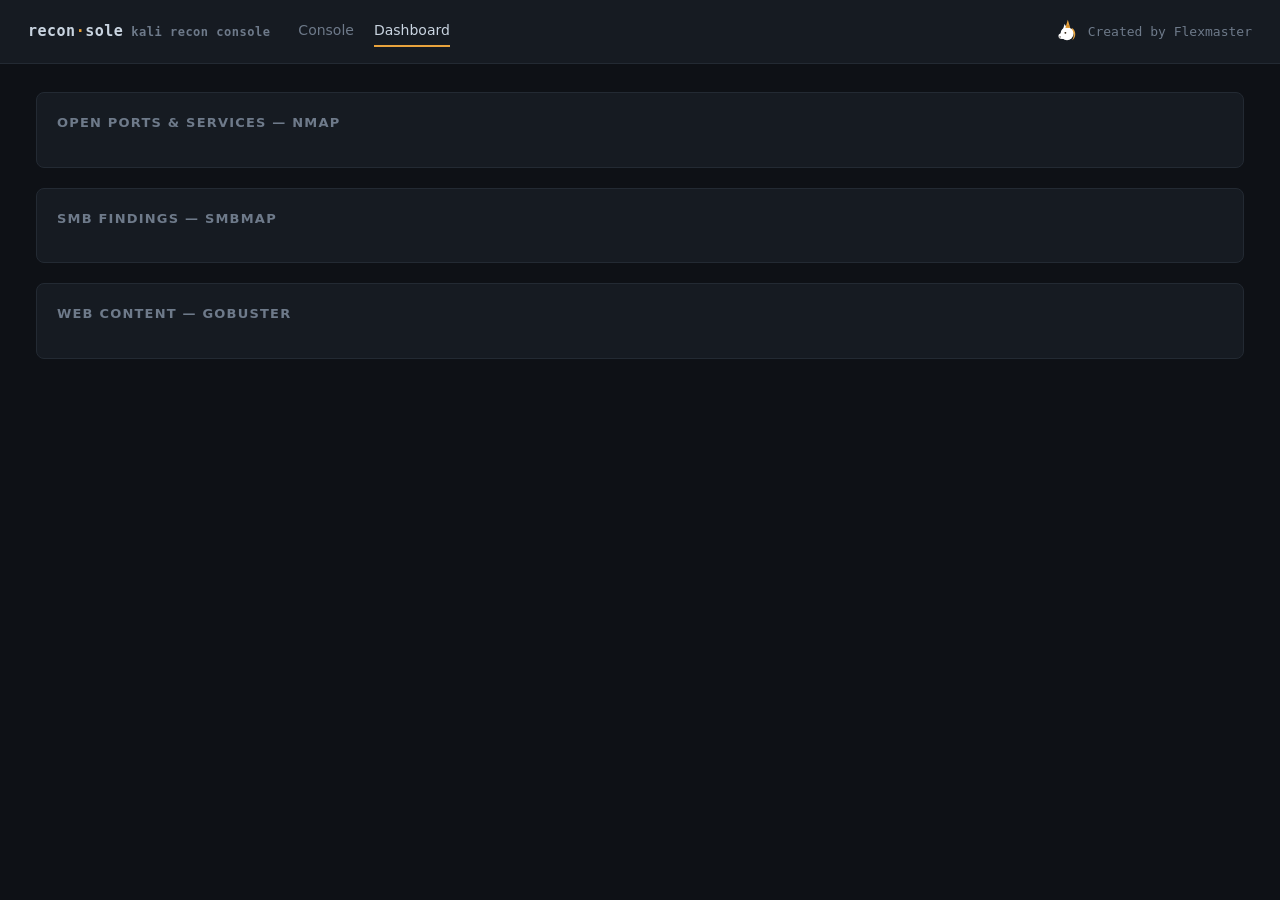
==== templates/dashboard.html @ c30e41ec "reconsole: Kali recon console (Flask GUI, concurrent scans, live output, dashboard)" ====
<!doctype html>
<html lang="en">
<head>
<meta charset="utf-8">
<meta name="viewport" content="width=device-width, initial-scale=1">
<title>reconsole · dashboard</title>
<link rel="stylesheet" href="/static/style.css">
</head>
<body>
<div class="topbar">
    <span class="brand">recon<span class="dot">·</span>sole<span class="os">kali recon console</span></span>
    <nav class="nav">
        <a href="/">Console</a>
        <a href="/dashboard" class="active">Dashboard</a>
    </nav>
    <span class="credit">
        <svg class="unicorn" viewBox="0 0 64 64" xmlns="http://www.w3.org/2000/svg" aria-label="unicorn">
            <path d="M44 22 C 55 28, 55 46, 45 52 C 50 43, 50 33, 42 29 Z" fill="#e8a33d"/>
            <path d="M22 26 L26 12 L33 24 Z" fill="#ffffff"/>
            <circle cx="32" cy="36" r="16" fill="#ffffff"/>
            <ellipse cx="20" cy="42" rx="9" ry="7" fill="#ffffff"/>
            <path d="M28 22 L34 2 L40 22 Z" fill="#e8a33d"/>
            <path d="M31 16 L37 16 M30 19 L38 19" stroke="#c47f1e" stroke-width="1.4"/>
            <circle cx="28" cy="34" r="2.3" fill="#2a1c0a"/>
            <circle cx="15" cy="44" r="1.5" fill="#2a1c0a"/>
        </svg>
        Created by Flexmaster
    </span>
</div>

<div class="wrap">
    <div class="dash-grid">
        <div class="panel">
            <h2>Open ports &amp; services — nmap</h2>
            <div id="nmap"></div>
        </div>
        <div class="panel">
            <h2>SMB findings — smbmap</h2>
            <div id="smbmap"></div>
        </div>
        <div class="panel">
            <h2>Web content — gobuster</h2>
            <div id="gobuster"></div>
        </div>
    </div>
</div>

<script>
const esc = (s) => String(s ?? "").replace(/[&<>"']/g, c => ({'&':'&amp;','<':'&lt;','>':'&gt;','"':'&quot;',"'":'&#39;'}[c]));

function ipGroupHeader(ip, count) {
    return `<div class="iphead"><span>${esc(ip)}</span><span class="count">${count}</span></div>`;
}

function runCell(runId) {
    return `<td><a href="/output/${runId}" target="_blank">#${runId}</a></td>`;
}

function renderNmap(grouped) {
    const el = document.getElementById("nmap");
    const ips = Object.keys(grouped);
    if (!ips.length) { el.innerHTML = '<p class="empty">No open ports recorded yet.</p>'; return; }
    el.innerHTML = ips.map(ip => {
        const rows = grouped[ip].map(p => `<tr>
            ${runCell(p.run_id)}
            <td class="port-open">${p.port}/${p.protocol || ''}</td>
            <td>${esc(p.service || '')}</td>
            <td>${esc([p.product, p.version].filter(Boolean).join(' '))}</td>
        </tr>`).join("");
        return `<div class="ipgroup">
            ${ipGroupHeader(ip, grouped[ip].length + ' open')}
            <table><tr><th>Run</th><th>Port</th><th>Service</th><th>Version</th></tr>${rows}</table>
        </div>`;
    }).join("");
}

function renderFindings(grouped, elId, cols) {
    const el = document.getElementById(elId);
    const ips = Object.keys(grouped);
    if (!ips.length) { el.innerHTML = '<p class="empty">No findings yet.</p>'; return; }
    el.innerHTML = ips.map(ip => {
        const rows = grouped[ip].map(f => `<tr>
            ${runCell(f.run_id)}
            <td>${esc(f.title)}</td><td>${esc(f.detail || '')}</td>
        </tr>`).join("");
        return `<div class="ipgroup">
            ${ipGroupHeader(ip, grouped[ip].length)}
            <table><tr><th>Run</th><th>${cols[0]}</th><th>${cols[1]}</th></tr>${rows}</table>
        </div>`;
    }).join("");
}

async function load() {
    const d = await (await fetch("/api/dashboard")).json();
    renderNmap(d.nmap);
    renderFindings(d.smbmap, "smbmap", ["Share", "Permissions"]);
    renderFindings(d.gobuster, "gobuster", ["Path", "Detail"]);
}

load();
setInterval(load, 4000);
</script>
</body>
</html>
---- static/style.css ----
/* reconsole — shared styles.
   Warm-ink base, signal-amber accent used sparingly, teal for live/open data,
   muted red for failures. Monospace for all scan data. No CDN / web fonts so
   it runs in an isolated lab. */
:root {
    --ink:#0e1116; --surface:#161b22; --surface-2:#1c232c; --line:#232a33;
    --text:#c9d4e0; --muted:#6e7a8a; --amber:#e8a33d; --teal:#3db8b0; --red:#e5534b;
    --mono:ui-monospace,"JetBrains Mono","SF Mono",Menlo,Consolas,monospace;
    --sans:system-ui,-apple-system,"Segoe UI",Roboto,sans-serif;
}
* { box-sizing:border-box; }
body { margin:0; background:var(--ink); color:var(--text); font-family:var(--sans); font-size:15px; line-height:1.5; }
a { color:var(--teal); text-decoration:none; }
a:hover { text-decoration:underline; }

.topbar { display:flex; align-items:center; gap:28px; padding:16px 28px; border-bottom:1px solid var(--line); background:var(--surface); }
.brand { font-family:var(--mono); font-weight:600; letter-spacing:.5px; }
.brand .dot { color:var(--amber); }
.brand .os { color:var(--muted); font-size:12px; margin-left:8px; }
.nav { display:flex; gap:20px; }
.nav a { color:var(--muted); font-size:14px; padding:4px 0; border-bottom:2px solid transparent; }
.nav a.active { color:var(--text); border-bottom-color:var(--amber); }
.credit { margin-left:auto; color:var(--muted); font-size:13px; font-family:var(--mono); display:flex; align-items:center; gap:8px; }
.unicorn { width:26px; height:26px; transform-origin:50% 50%; animation: uspin 3.5s linear infinite; }
@keyframes uspin { from { transform: rotate(0deg); } to { transform: rotate(360deg); } }

.wrap { max-width:1800px; margin:0 auto; padding:28px 36px; }
.grid { display:grid; gap:20px; }
.cols-2 { grid-template-columns:1fr 1fr; }
@media (max-width:1100px){ .cols-2 { grid-template-columns:1fr; } }

.panel { background:var(--surface); border:1px solid var(--line); border-radius:8px; padding:20px; }
.panel h2 { margin:0 0 14px; font-size:13px; text-transform:uppercase; letter-spacing:1.2px; color:var(--muted); font-weight:600; }

/* target field */
label { display:block; font-size:13px; color:var(--muted); margin:14px 0 6px; }
.varname { font-family:var(--mono); font-size:11px; color:var(--amber); margin-left:6px; }
input[type=text], textarea {
    width:100%; padding:10px 11px; background:var(--ink); border:1px solid var(--line);
    border-radius:6px; color:var(--text); font-family:var(--mono); font-size:14px;
}
input:focus, textarea:focus { outline:none; border-color:var(--amber); }
.fmt { font-size:12px; color:var(--muted); margin-top:6px; }
.fmt code { color:var(--teal); background:var(--surface-2); padding:1px 5px; border-radius:4px; }

/* preset checkbox groups */
.toolgroup { margin-top:18px; }
.toolgroup .ghead { font-family:var(--mono); font-size:12px; color:var(--amber); letter-spacing:.5px; margin-bottom:6px; }
.opt { display:flex; gap:9px; align-items:flex-start; padding:6px 8px; border-radius:6px; cursor:pointer; }
.opt:hover { background:var(--surface-2); }
.opt input { margin-top:3px; accent-color:var(--amber); }
.opt code { font-family:var(--mono); font-size:12.5px; color:var(--text); word-break:break-all; }
.opt .ph { color:var(--muted); font-size:11px; }

button { margin-top:18px; width:100%; padding:11px; background:var(--amber); color:#1a1206;
    border:none; border-radius:6px; font-weight:700; font-size:14px; cursor:pointer; }
button:hover { filter:brightness(1.08); }
button:disabled { opacity:.5; cursor:not-allowed; }
.msg { font-size:13px; margin-top:10px; font-family:var(--mono); }

.warn { margin-top:16px; padding:10px 12px; border-left:3px solid var(--amber);
    background:var(--surface-2); font-size:12.5px; color:var(--muted); border-radius:0 6px 6px 0; }

/* runs list */
.panel-head { display:flex; align-items:center; justify-content:space-between; margin-bottom:14px; }
.stopall { width:auto; margin:0; padding:6px 14px; background:transparent; color:var(--red);
    border:1px solid rgba(229,83,75,.5); border-radius:6px; font-weight:600; font-size:12px; }
.stopall:hover { background:rgba(229,83,75,.12); filter:none; }
.runs-panel { display:flex; flex-direction:column; min-height:0; }
.runs { font-family:var(--mono); font-size:13px; flex:1 1 auto; min-height:0; overflow-y:auto; }
.run-item { border-bottom:1px solid var(--line); padding-bottom:4px; }
.run-row { display:grid; grid-template-columns:46px 1fr 92px 76px 60px; gap:10px; align-items:center;
    padding:9px 4px; }
.run-row:hover { background:var(--surface-2); }
.tail { margin:2px 4px 8px; padding:8px 10px; background:var(--ink); border:1px solid var(--line);
    border-radius:6px; font-family:var(--mono); font-size:12px; line-height:1.4; color:var(--muted);
    max-height:352px; overflow:auto; white-space:pre; }   /* ~20 lines tall, scrolls for the rest */
.run-id { color:var(--muted); }
.run-cmd { color:var(--text); white-space:nowrap; overflow:hidden; text-overflow:ellipsis; }
.run-cmd .ip { color:var(--teal); }
.status { font-size:11px; text-transform:uppercase; letter-spacing:.5px; padding:2px 8px; border-radius:4px; width:max-content; }
.status.running{ color:var(--amber); background:rgba(232,163,61,.12); }
.status.completed{ color:var(--teal); background:rgba(61,184,176,.12); }
.status.error{ color:var(--red); background:rgba(229,83,75,.12); }
.status.stopped{ color:var(--muted); background:var(--surface-2); border:1px solid var(--line); }
.status.queued{ color:var(--muted); background:var(--surface-2); }
.outbtn { font-size:11px; padding:3px 8px; border:1px solid var(--line); border-radius:5px; color:var(--teal); text-align:center; }
.outbtn.disabled { color:var(--muted); border-color:var(--line); pointer-events:none; opacity:.5; }
.stopbtn { font-size:11px; padding:3px 8px; border:1px solid rgba(229,83,75,.5); border-radius:5px;
    color:var(--red); text-align:center; cursor:pointer; }
.stopbtn:hover { background:rgba(229,83,75,.12); text-decoration:none; }

/* dashboard */
.dash-grid { display:grid; grid-template-columns:1fr; gap:20px; }
.ipgroup { border:1px solid var(--line); border-radius:8px; margin-bottom:14px; overflow:hidden; }
.ipgroup .iphead { background:var(--surface-2); padding:8px 14px; font-family:var(--mono);
    font-size:13px; color:var(--teal); display:flex; justify-content:space-between; }
.ipgroup .iphead .count { color:var(--muted); }
table { width:100%; border-collapse:collapse; font-family:var(--mono); font-size:13px; }
th { text-align:left; color:var(--muted); font-weight:500; padding:7px 14px; border-bottom:1px solid var(--line);
    font-size:11px; text-transform:uppercase; letter-spacing:.5px; }
td { padding:7px 14px; border-bottom:1px solid var(--line); }
tr:last-child td { border-bottom:none; }
.port-open { color:var(--teal); }
.empty { color:var(--muted); font-style:italic; padding:12px 0; }
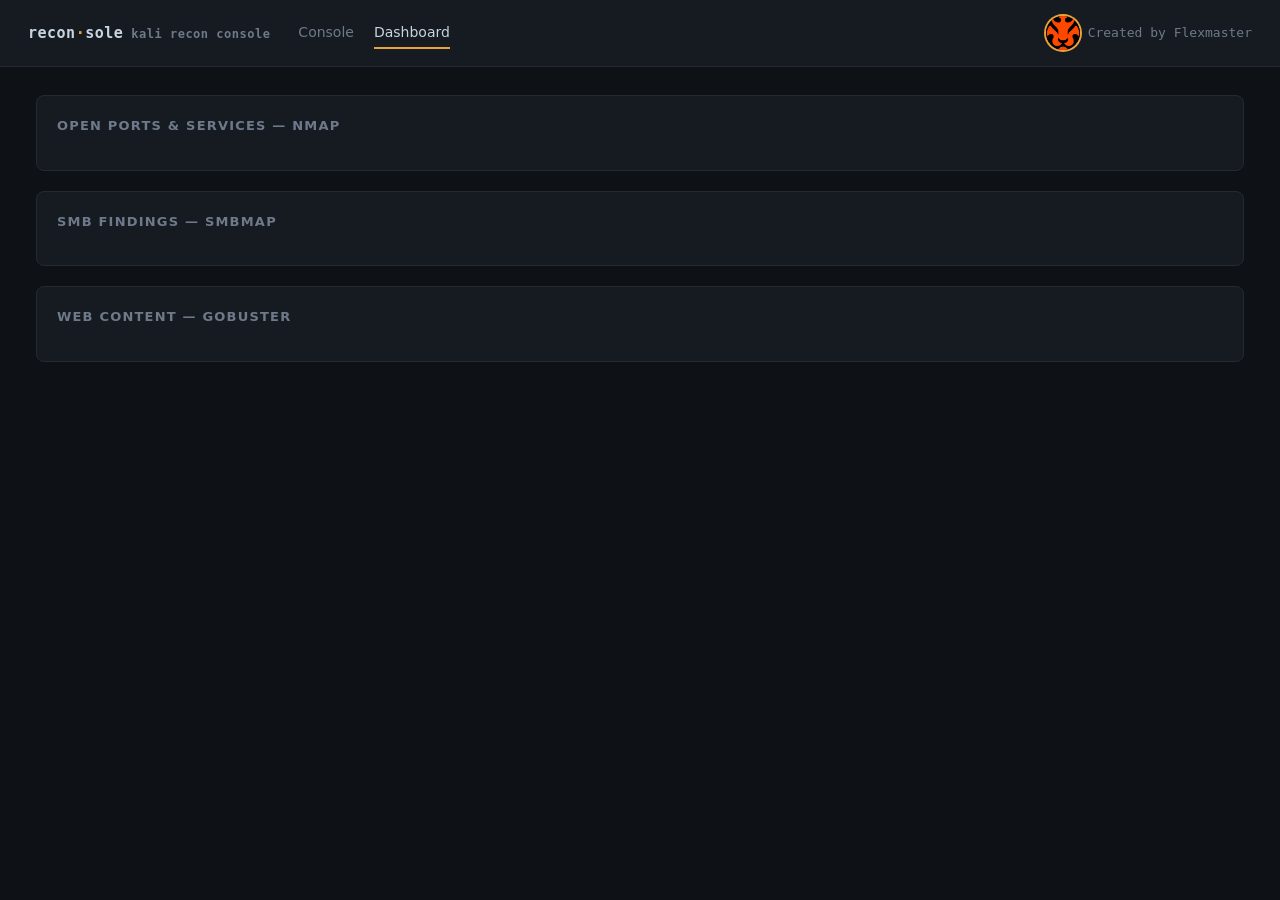
==== commit f3a2ea7c: "Add reset + per-run remove, scheme-aware $hostname, gobuster small wordlist; swap unicorn logo for r" ====
--- a/templates/dashboard.html
+++ b/templates/dashboard.html
@@ -14,16 +14,7 @@
         <a href="/dashboard" class="active">Dashboard</a>
     </nav>
     <span class="credit">
-        <svg class="unicorn" viewBox="0 0 64 64" xmlns="http://www.w3.org/2000/svg" aria-label="unicorn">
-            <path d="M44 22 C 55 28, 55 46, 45 52 C 50 43, 50 33, 42 29 Z" fill="#e8a33d"/>
-            <path d="M22 26 L26 12 L33 24 Z" fill="#ffffff"/>
-            <circle cx="32" cy="36" r="16" fill="#ffffff"/>
-            <ellipse cx="20" cy="42" rx="9" ry="7" fill="#ffffff"/>
-            <path d="M28 22 L34 2 L40 22 Z" fill="#e8a33d"/>
-            <path d="M31 16 L37 16 M30 19 L38 19" stroke="#c47f1e" stroke-width="1.4"/>
-            <circle cx="28" cy="34" r="2.3" fill="#2a1c0a"/>
-            <circle cx="15" cy="44" r="1.5" fill="#2a1c0a"/>
-        </svg>
+        <img class="lion" src="/static/lion.jpg" alt="lion">
         Created by Flexmaster
     </span>
 </div>
--- a/static/style.css
+++ b/static/style.css
@@ -21,8 +21,9 @@
 .nav a { color:var(--muted); font-size:14px; padding:4px 0; border-bottom:2px solid transparent; }
 .nav a.active { color:var(--text); border-bottom-color:var(--amber); }
 .credit { margin-left:auto; color:var(--muted); font-size:13px; font-family:var(--mono); display:flex; align-items:center; gap:8px; }
-.unicorn { width:26px; height:26px; transform-origin:50% 50%; animation: uspin 3.5s linear infinite; }
-@keyframes uspin { from { transform: rotate(0deg); } to { transform: rotate(360deg); } }
+.lion { width:34px; height:34px; border-radius:50%; object-fit:cover; transform-origin:50% 50%;
+    animation: lionspin 3.5s linear infinite; box-shadow:0 0 0 2px var(--amber); }
+@keyframes lionspin { from { transform: rotateY(0deg); } to { transform: rotateY(360deg); } }
 
 .wrap { max-width:1800px; margin:0 auto; padding:28px 36px; }
 .grid { display:grid; gap:20px; }
@@ -63,15 +64,21 @@
 
 /* runs list */
 .panel-head { display:flex; align-items:center; justify-content:space-between; margin-bottom:14px; }
+.head-actions { display:flex; gap:10px; align-items:center; }
 .stopall { width:auto; margin:0; padding:6px 14px; background:transparent; color:var(--red);
     border:1px solid rgba(229,83,75,.5); border-radius:6px; font-weight:600; font-size:12px; }
 .stopall:hover { background:rgba(229,83,75,.12); filter:none; }
+.resetbtn { width:auto; margin:0; padding:7px 18px; background:var(--red); color:#fff;
+    border:none; border-radius:6px; font-weight:700; font-size:13px; cursor:pointer; }
+.resetbtn:hover { filter:brightness(1.1); }
 .runs-panel { display:flex; flex-direction:column; min-height:0; }
 .runs { font-family:var(--mono); font-size:13px; flex:1 1 auto; min-height:0; overflow-y:auto; }
 .run-item { border-bottom:1px solid var(--line); padding-bottom:4px; }
-.run-row { display:grid; grid-template-columns:46px 1fr 92px 76px 60px; gap:10px; align-items:center;
+.run-row { display:grid; grid-template-columns:40px 1fr 86px 70px 52px 26px; gap:10px; align-items:center;
     padding:9px 4px; }
 .run-row:hover { background:var(--surface-2); }
+.rmbtn { color:var(--muted); text-align:center; cursor:pointer; font-size:14px; line-height:1; }
+.rmbtn:hover { color:var(--red); text-decoration:none; }
 .tail { margin:2px 4px 8px; padding:8px 10px; background:var(--ink); border:1px solid var(--line);
     border-radius:6px; font-family:var(--mono); font-size:12px; line-height:1.4; color:var(--muted);
     max-height:352px; overflow:auto; white-space:pre; }   /* ~20 lines tall, scrolls for the rest */
